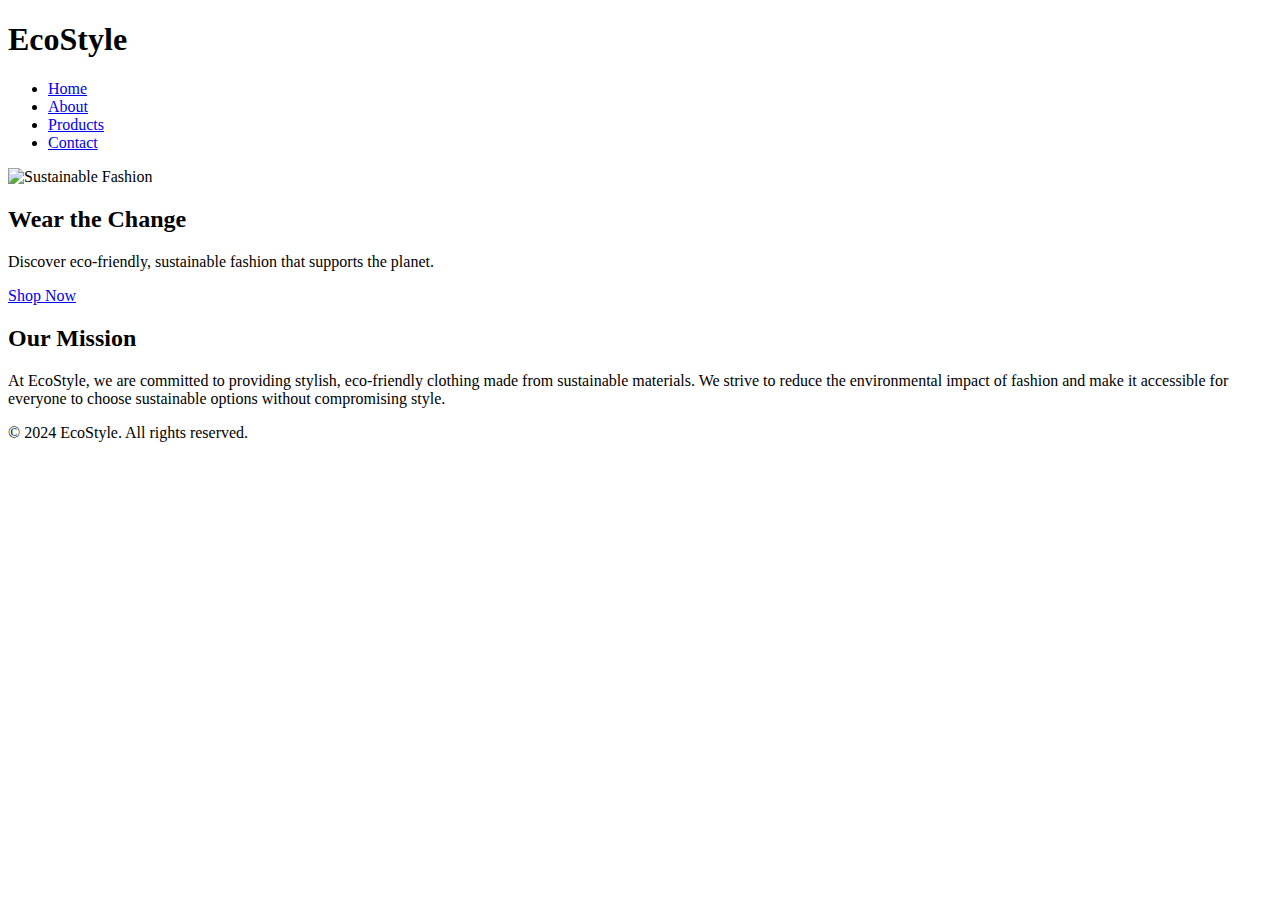
==== index.html @ b3fd582c "index.html" ====
<!DOCTYPE html>
<html lang="en">
<head>
    <meta charset="UTF-8">
    <meta name="viewport" content="width=device-width, initial-scale=1.0">
    <title>EcoStyle</title>
    <link rel="stylesheet" type="text/css" href="styles.css">
</head>
<body>
    <header>
        <h1>EcoStyle</h1>
        <nav>
            <ul>
                <li><a href="index.html">Home</a></li>
                <li><a href="about.html">About</a></li>
                <li><a href="products.html">Products</a></li>
                <li><a href="contact.html">Contact</a></li>
            </ul>
        </nav>
    </header>

    <main>
        <section class="hero">
            <img src="hero-image.jpg" alt="Sustainable Fashion">
            <h2>Wear the Change</h2>
            <p>Discover eco-friendly, sustainable fashion that supports the planet.</p>
            <a href="products.html" class="cta">Shop Now</a>
        </section>

        <section class="mission">
            <h2>Our Mission</h2>
            <p>At EcoStyle, we are committed to providing stylish, eco-friendly clothing made from sustainable materials. We strive to reduce the environmental impact of fashion and make it accessible for everyone to choose sustainable options without compromising style.</p>
        </section>
    </main>

    <footer>
        <p>&copy; 2024 EcoStyle. All rights reserved.</p>
    </footer>
</body>
</html>
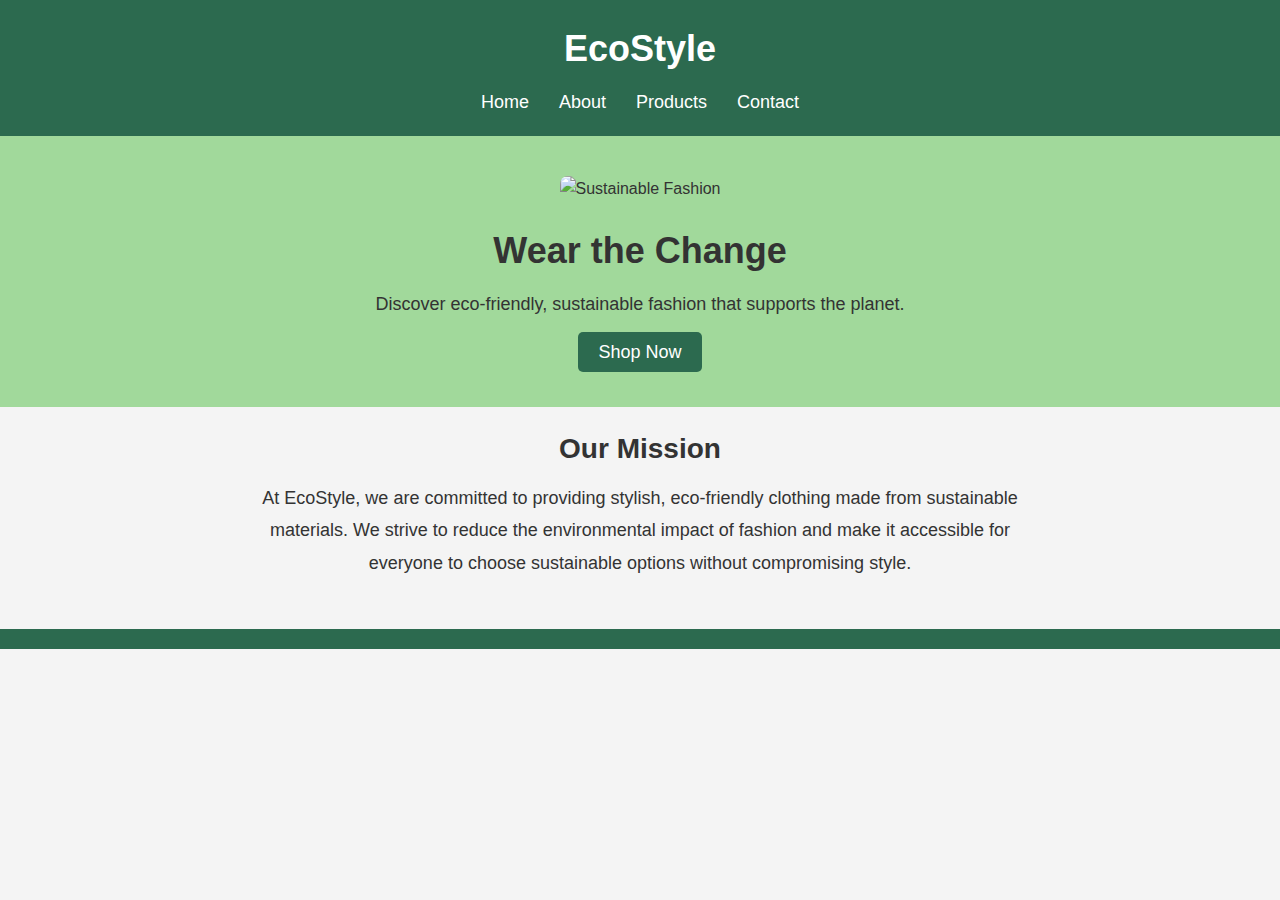
==== commit 55b5f1a9: "index.html" ====
--- a/index.html
+++ b/index.html
@@ -34,7 +34,7 @@
     </main>
 
     <footer>
-        <p>&copy; 2024 EcoStyle. All rights reserved.</p>
+        <p></p>
     </footer>
 </body>
 </html>
--- a/styles.css
+++ b/styles.css
@@ -0,0 +1,144 @@
+/* Resetting default margin and padding */
+* {
+    margin: 0;
+    padding: 0;
+    box-sizing: border-box;
+}
+
+/* Body styles */
+body {
+    font-family: Arial, sans-serif;
+    background-color: #f4f4f4;
+    color: #333;
+    line-height: 1.6;
+}
+
+/* Header styles */
+header {
+    background-color: #2C6A4F; /* Green background */
+    color: white; /* White text */
+    padding: 20px 0;
+    text-align: center;
+}
+
+header h1 {
+    font-size: 36px;
+    margin-bottom: 10px;
+}
+
+nav ul {
+    list-style-type: none;
+    display: flex;
+    justify-content: center;
+    margin-top: 10px;
+}
+
+nav ul li {
+    margin: 0 15px;
+}
+
+nav ul li a {
+    text-decoration: none;
+    color: white;
+    font-size: 18px;
+}
+
+nav ul li a:hover {
+    color: #A1D99B; /* Light green on hover */
+}
+
+/* Hero section */
+.hero {
+    text-align: center;
+    background-color: #A1D99B; /* Light green background */
+    padding: 40px 20px;
+}
+
+.hero img {
+    width: 100%;
+    max-width: 600px;
+    height: auto;
+    border-radius: 8px;
+    margin-bottom: 20px;
+}
+
+.hero h2 {
+    font-size: 36px;
+    margin-bottom: 10px;
+}
+
+.hero p {
+    font-size: 18px;
+    margin-bottom: 20px;
+}
+
+.hero .cta {
+    background-color: #2C6A4F; /* Green button */
+    color: white;
+    padding: 10px 20px;
+    text-decoration: none;
+    border-radius: 5px;
+    font-size: 18px;
+}
+
+.hero .cta:hover {
+    background-color: #A1D99B; /* Light green on hover */
+}
+
+/* Mission section */
+.mission {
+    padding: 20px;
+    text-align: center;
+}
+
+.mission h2 {
+    font-size: 28px;
+    margin-bottom: 10px;
+}
+
+.mission p {
+    font-size: 18px;
+    max-width: 800px;
+    margin: 0 auto;
+    line-height: 1.8;
+}
+
+/* Footer styles */
+footer {
+    background-color: #2C6A4F;
+    color: white;
+    text-align: center;
+    padding: 10px;
+    margin-top: 30px;
+}
+
+footer p {
+    font-size: 14px;
+}
+
+/* Responsive design for smaller screens */
+@media screen and (max-width: 768px) {
+    .hero h2 {
+        font-size: 28px;
+    }
+
+    .hero p {
+        font-size: 16px;
+    }
+
+    .mission h2 {
+        font-size: 24px;
+    }
+
+    .mission p {
+        font-size: 16px;
+    }
+
+    nav ul {
+        flex-direction: column;
+    }
+
+    nav ul li {
+        margin: 5px 0;
+    }
+}
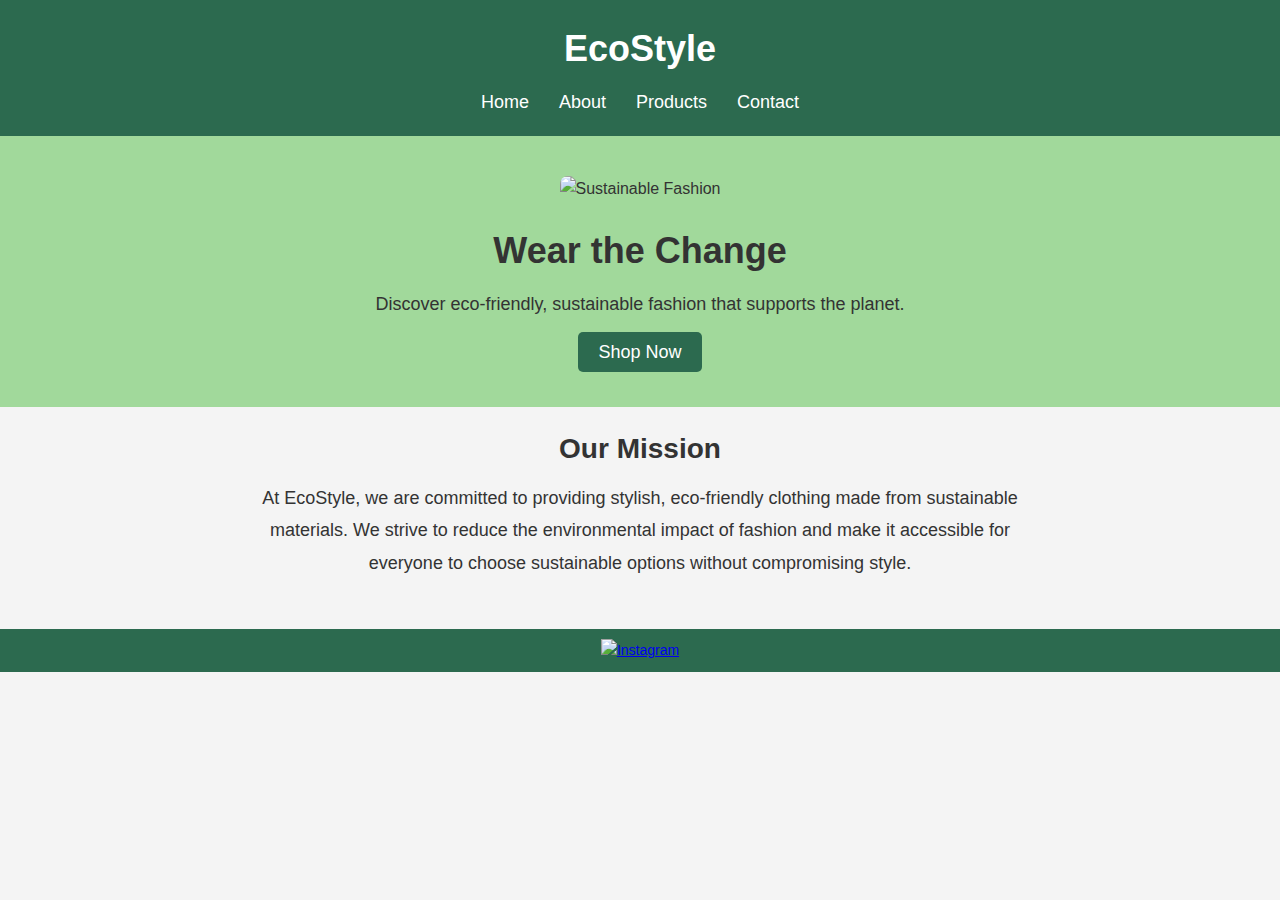
==== commit 608b2580: "index.html" ====
--- a/index.html
+++ b/index.html
@@ -34,7 +34,7 @@
     </main>
 
     <footer>
-        <p></p>
+        <p> <a href="http://instagram.com"><img class="footer-icon" src="instagram-logo.png" alt="Instagram" height="100" /></a></p>
     </footer>
 </body>
 </html>
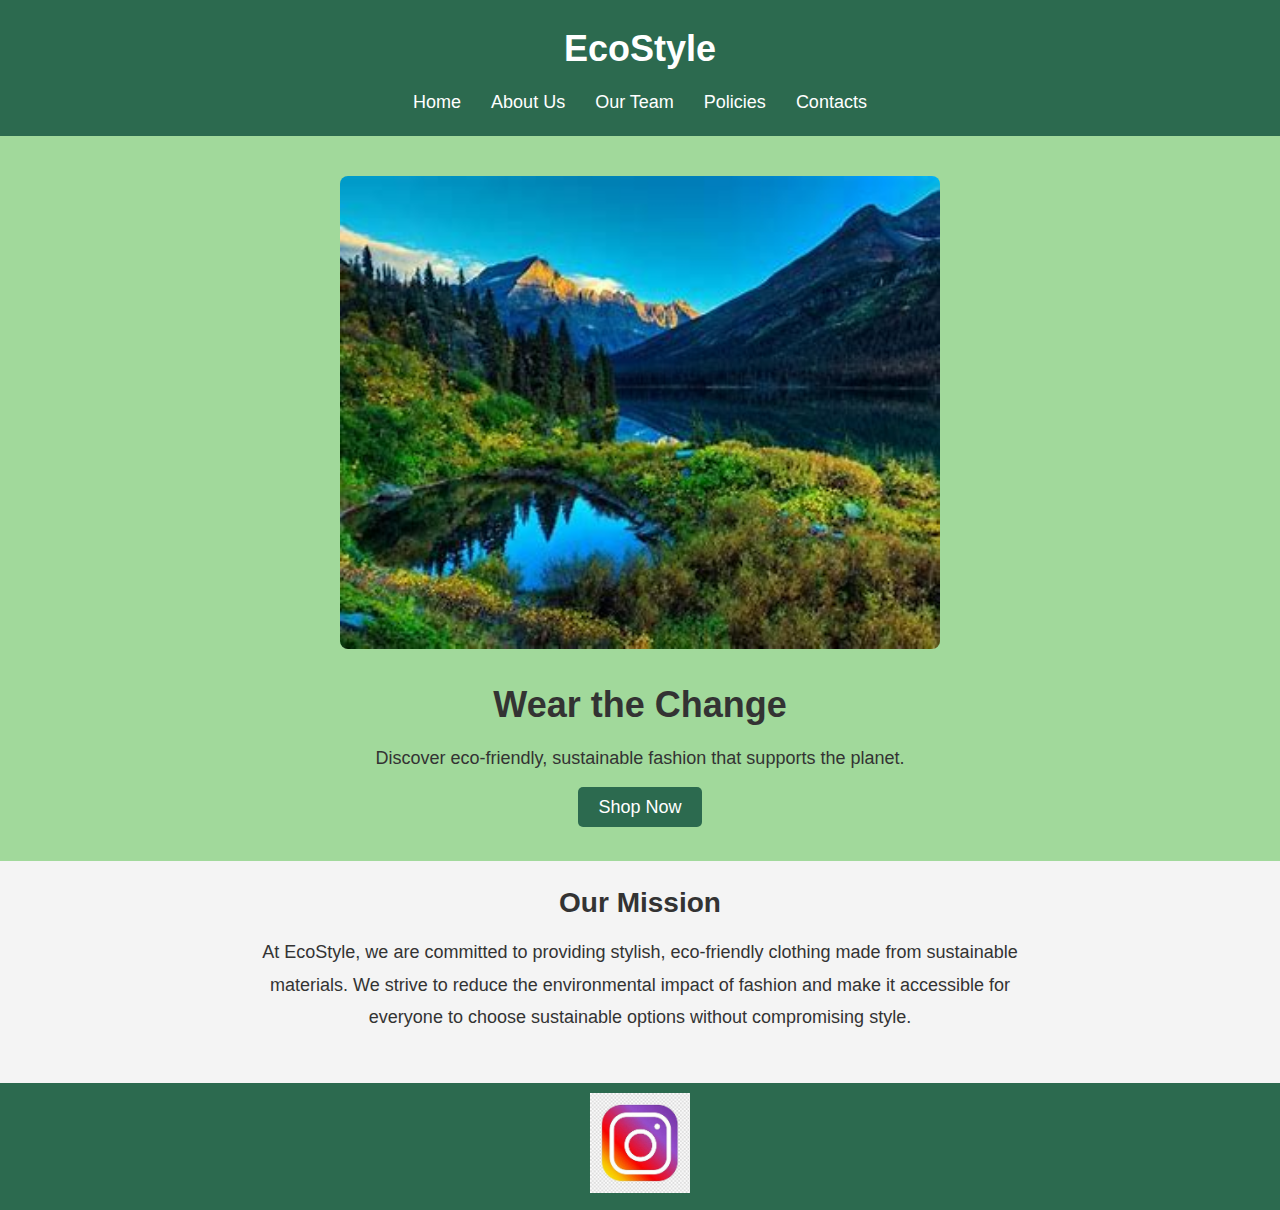
==== commit 129c47bc: "index.html" ====
--- a/index.html
+++ b/index.html
@@ -12,9 +12,10 @@
         <nav>
             <ul>
                 <li><a href="index.html">Home</a></li>
-                <li><a href="about.html">About</a></li>
-                <li><a href="products.html">Products</a></li>
-                <li><a href="contact.html">Contact</a></li>
+                <li><a href="about.html">About Us</a></li>
+                <li><a href="products.html">Our Team</a></li>
+                <li><a href="contact.html">Policies</a></li>
+                <li><a href="contact.html">Contacts</a></li>
             </ul>
         </nav>
     </header>
--- a/styles.css
+++ b/styles.css
@@ -1,11 +1,9 @@
-/* Resetting default margin and padding */
 * {
     margin: 0;
     padding: 0;
     box-sizing: border-box;
 }
 
-/* Body styles */
 body {
     font-family: Arial, sans-serif;
     background-color: #f4f4f4;
@@ -13,9 +11,8 @@
     line-height: 1.6;
 }
 
-/* Header styles */
 header {
-    background-color: #2C6A4F; /* Green background */
+    background-color: #2C6A4F; 
     color: white; /* White text */
     padding: 20px 0;
     text-align: center;
@@ -44,13 +41,12 @@
 }
 
 nav ul li a:hover {
-    color: #A1D99B; /* Light green on hover */
+    color: #A1D99B; 
 }
 
-/* Hero section */
 .hero {
     text-align: center;
-    background-color: #A1D99B; /* Light green background */
+    background-color: #A1D99B; 
     padding: 40px 20px;
 }
 
@@ -73,7 +69,7 @@
 }
 
 .hero .cta {
-    background-color: #2C6A4F; /* Green button */
+    background-color: #2C6A4F; 
     color: white;
     padding: 10px 20px;
     text-decoration: none;
@@ -82,10 +78,9 @@
 }
 
 .hero .cta:hover {
-    background-color: #A1D99B; /* Light green on hover */
+    background-color: #A1D99B; 
 }
 
-/* Mission section */
 .mission {
     padding: 20px;
     text-align: center;
@@ -103,7 +98,6 @@
     line-height: 1.8;
 }
 
-/* Footer styles */
 footer {
     background-color: #2C6A4F;
     color: white;
@@ -116,7 +110,6 @@
     font-size: 14px;
 }
 
-/* Responsive design for smaller screens */
 @media screen and (max-width: 768px) {
     .hero h2 {
         font-size: 28px;
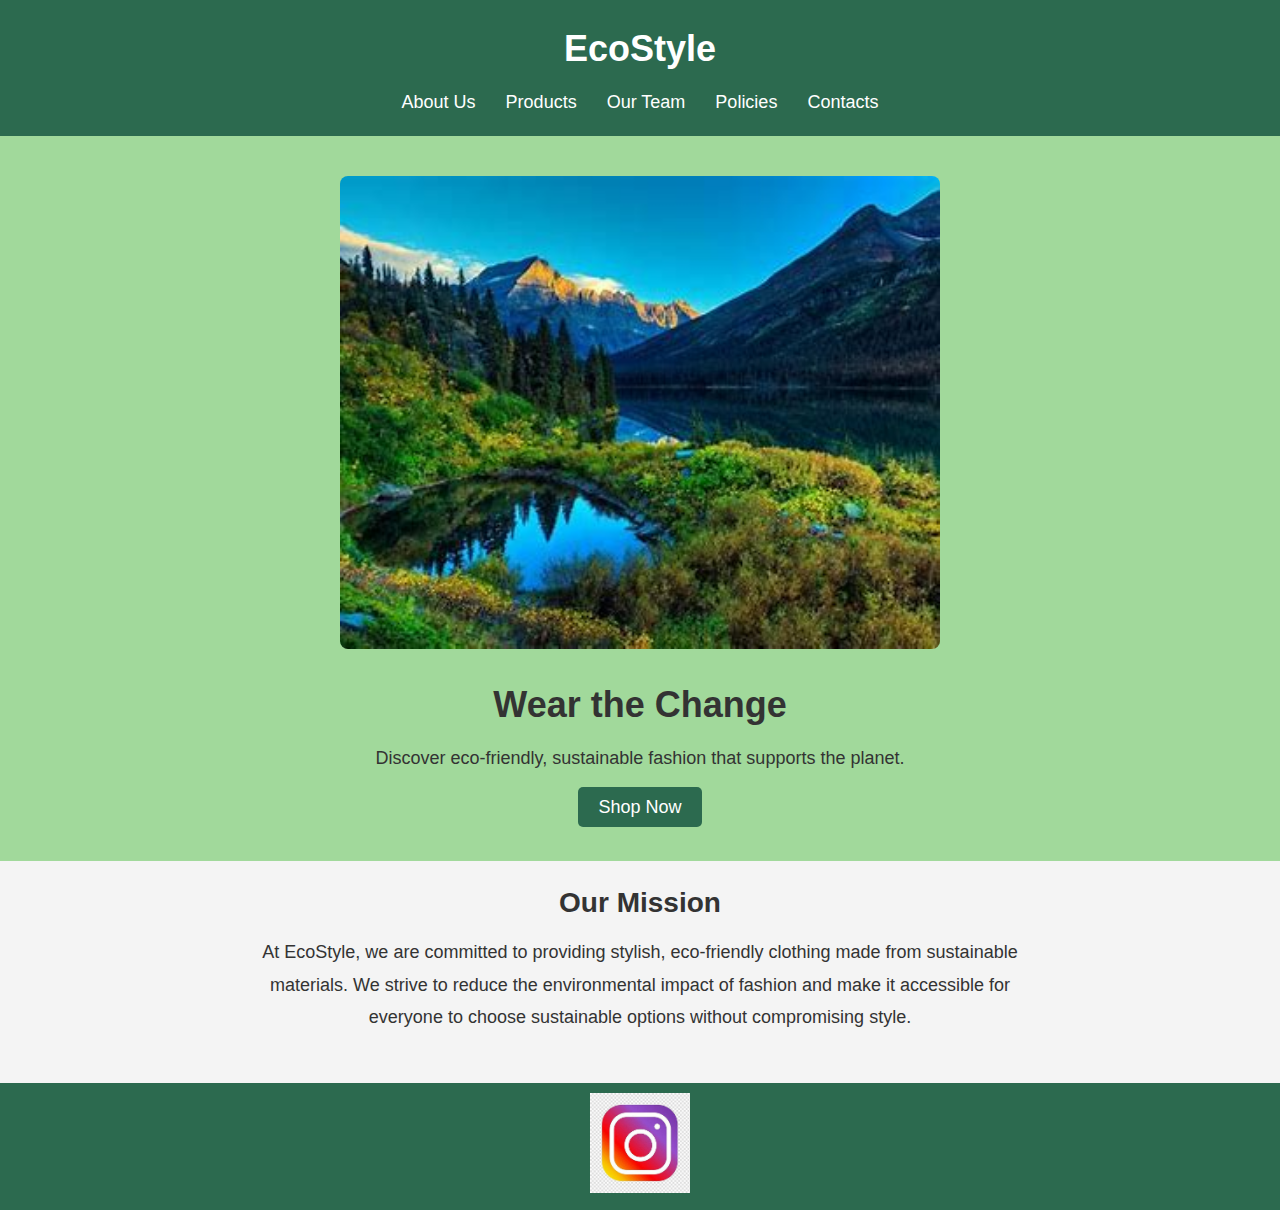
==== commit 68ac8d75: "index.html" ====
--- a/index.html
+++ b/index.html
@@ -11,8 +11,8 @@
         <h1>EcoStyle</h1>
         <nav>
             <ul>
-                <li><a href="index.html">Home</a></li>
-                <li><a href="about.html">About Us</a></li>
+                <li><a href="index.html">About Us</a></li>
+                <li><a href="about.html">Products</a></li>
                 <li><a href="products.html">Our Team</a></li>
                 <li><a href="contact.html">Policies</a></li>
                 <li><a href="contact.html">Contacts</a></li>
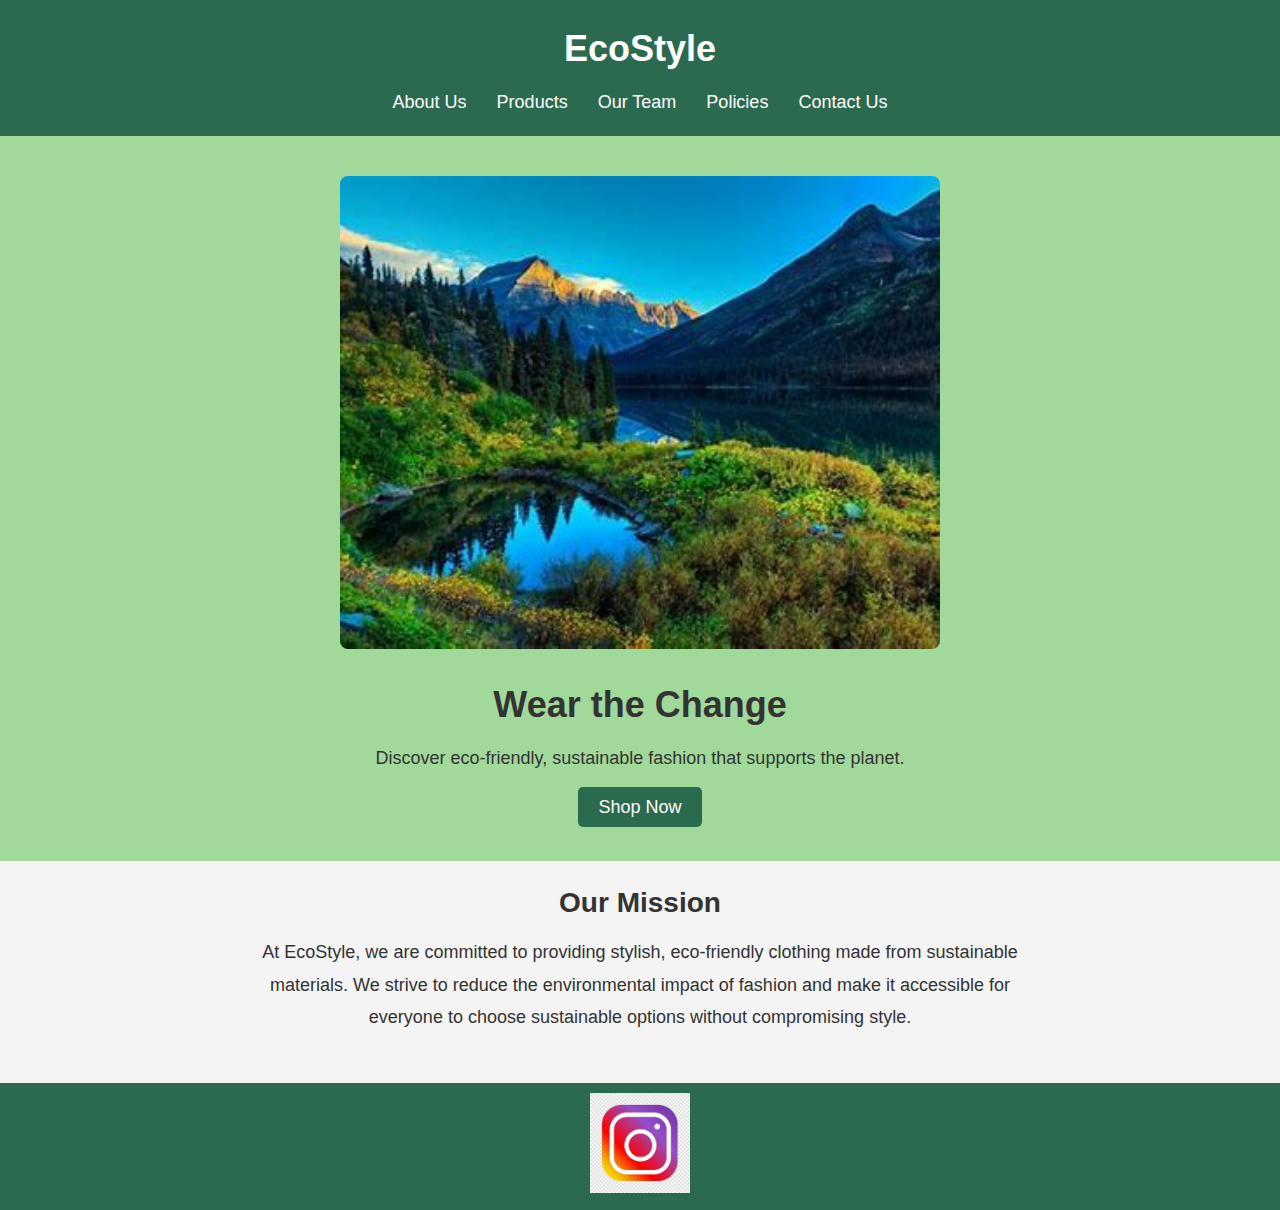
==== commit fc5f4ac5: "index.html" ====
--- a/index.html
+++ b/index.html
@@ -12,10 +12,10 @@
         <nav>
             <ul>
                 <li><a href="index.html">About Us</a></li>
-                <li><a href="about.html">Products</a></li>
-                <li><a href="products.html">Our Team</a></li>
-                <li><a href="contact.html">Policies</a></li>
-                <li><a href="contact.html">Contacts</a></li>
+                <li><a href="products.html">Products</a></li>
+                <li><a href="employees.html">Our Team</a></li>
+                <li><a href="policies.html">Policies</a></li>
+                <li><a href="contact_us.html">Contact Us</a></li>
             </ul>
         </nav>
     </header>
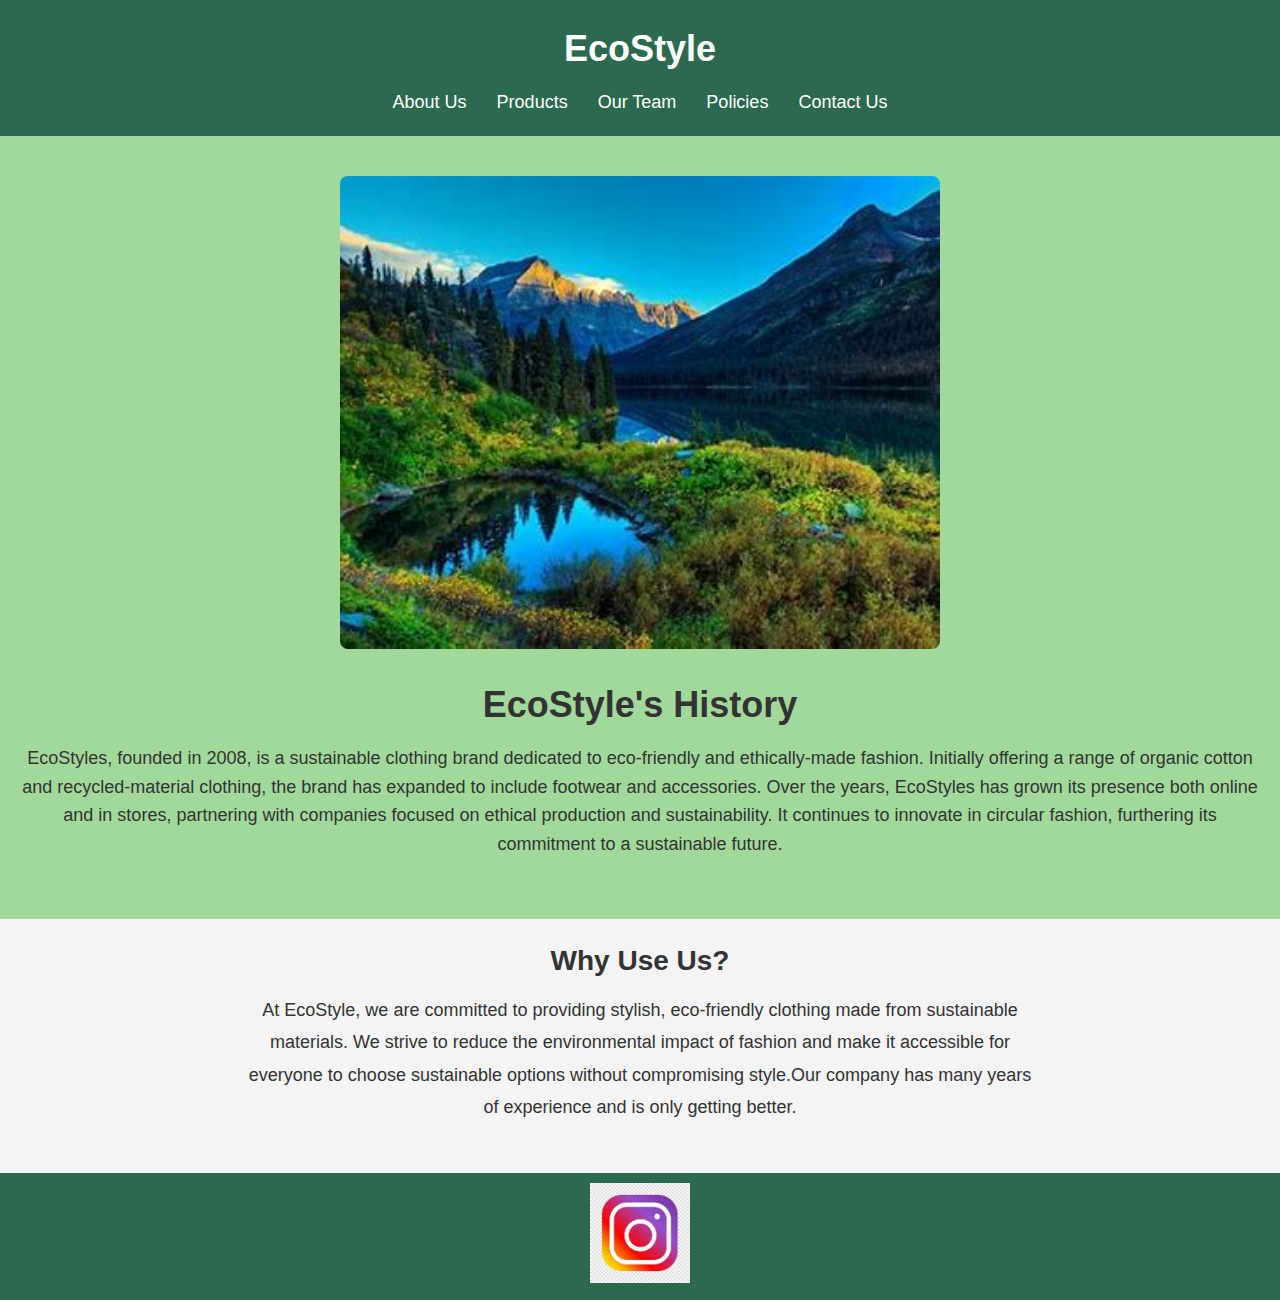
==== commit 7345ab39: "index.html" ====
--- a/index.html
+++ b/index.html
@@ -23,14 +23,13 @@
     <main>
         <section class="hero">
             <img src="hero-image.jpg" alt="Sustainable Fashion">
-            <h2>Wear the Change</h2>
-            <p>Discover eco-friendly, sustainable fashion that supports the planet.</p>
-            <a href="products.html" class="cta">Shop Now</a>
+            <h2>EcoStyle's History</h2>
+            <p>EcoStyles, founded in 2008, is a sustainable clothing brand dedicated to eco-friendly and ethically-made fashion. Initially offering a range of organic cotton and recycled-material clothing, the brand has expanded to include footwear and accessories. Over the years, EcoStyles has grown its presence both online and in stores, partnering with companies focused on ethical production and sustainability. It continues to innovate in circular fashion, furthering its commitment to a sustainable future.</p>
         </section>
 
         <section class="mission">
-            <h2>Our Mission</h2>
-            <p>At EcoStyle, we are committed to providing stylish, eco-friendly clothing made from sustainable materials. We strive to reduce the environmental impact of fashion and make it accessible for everyone to choose sustainable options without compromising style.</p>
+            <h2>Why Use Us?</h2>
+            <p>At EcoStyle, we are committed to providing stylish, eco-friendly clothing made from sustainable materials. We strive to reduce the environmental impact of fashion and make it accessible for everyone to choose sustainable options without compromising style.Our company has many years of experience and is only getting better.</p>
         </section>
     </main>
 
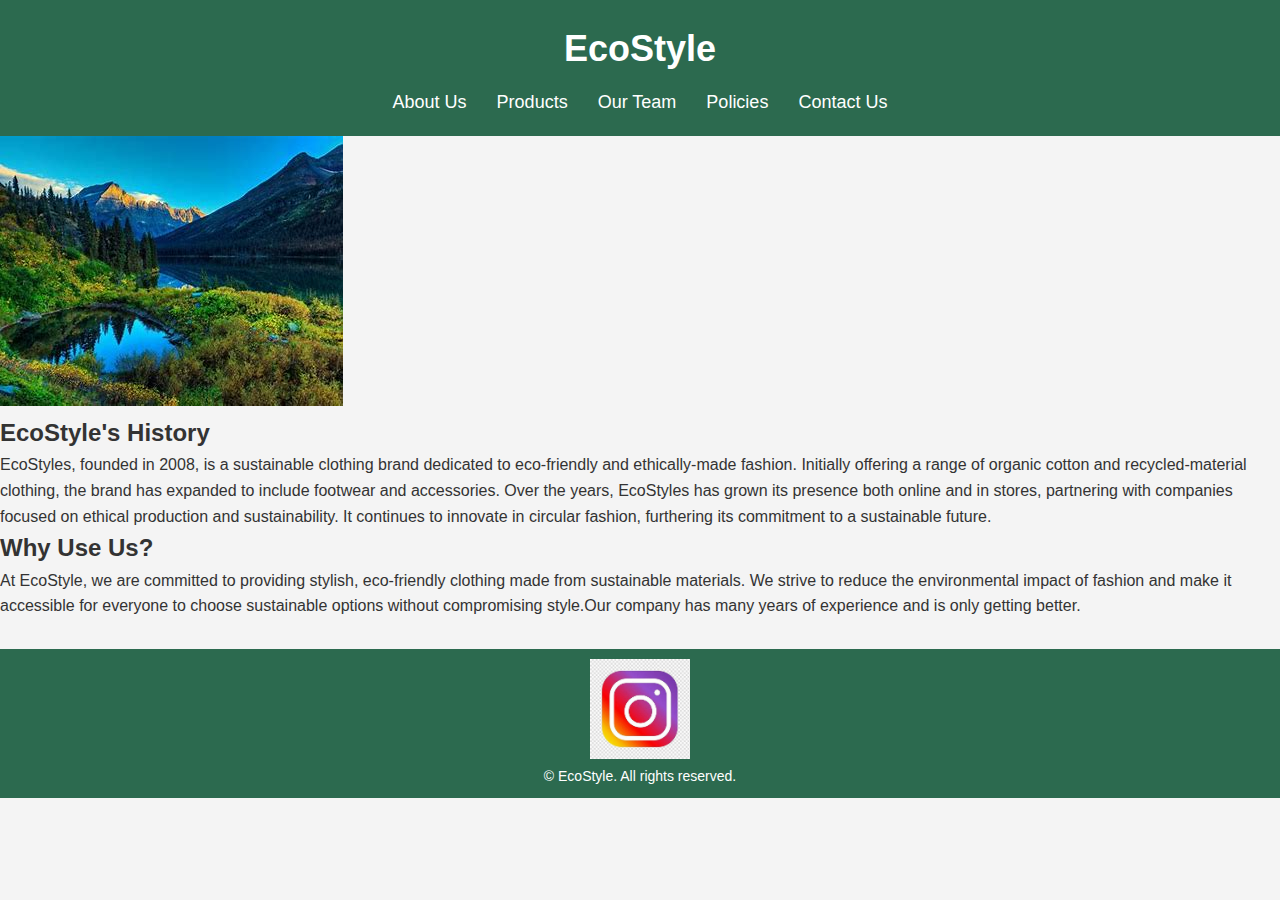
==== commit cb09e952: "index.html" ====
--- a/index.html
+++ b/index.html
@@ -35,6 +35,7 @@
 
     <footer>
         <p> <a href="http://instagram.com"><img class="footer-icon" src="instagram-logo.png" alt="Instagram" height="100" /></a></p>
+        <p>&copy; <span id="year"></span> EcoStyle. All rights reserved.</p>
     </footer>
 </body>
 </html>
--- a/styles.css
+++ b/styles.css
@@ -44,13 +44,13 @@
     color: #A1D99B; 
 }
 
-.hero {
+.sustainable {
     text-align: center;
     background-color: #A1D99B; 
     padding: 40px 20px;
 }
 
-.hero img {
+.sustainable img {
     width: 100%;
     max-width: 600px;
     height: auto;
@@ -58,17 +58,17 @@
     margin-bottom: 20px;
 }
 
-.hero h2 {
+.sustainable h2 {
     font-size: 36px;
     margin-bottom: 10px;
 }
 
-.hero p {
+.sustainable p {
     font-size: 18px;
     margin-bottom: 20px;
 }
 
-.hero .cta {
+.sustainable .cta {
     background-color: #2C6A4F; 
     color: white;
     padding: 10px 20px;
@@ -77,21 +77,21 @@
     font-size: 18px;
 }
 
-.hero .cta:hover {
+.sustainable .cta:hover {
     background-color: #A1D99B; 
 }
 
-.mission {
+.ecostyle {
     padding: 20px;
     text-align: center;
 }
 
-.mission h2 {
+.ecostyle h2 {
     font-size: 28px;
     margin-bottom: 10px;
 }
 
-.mission p {
+.ecostyle p {
     font-size: 18px;
     max-width: 800px;
     margin: 0 auto;
@@ -111,19 +111,19 @@
 }
 
 @media screen and (max-width: 768px) {
-    .hero h2 {
+    .sustainable h2 {
         font-size: 28px;
     }
 
-    .hero p {
+    .sustainable p {
         font-size: 16px;
     }
 
-    .mission h2 {
+    .ecostyle h2 {
         font-size: 24px;
     }
 
-    .mission p {
+    .ecostyle p {
         font-size: 16px;
     }
 
